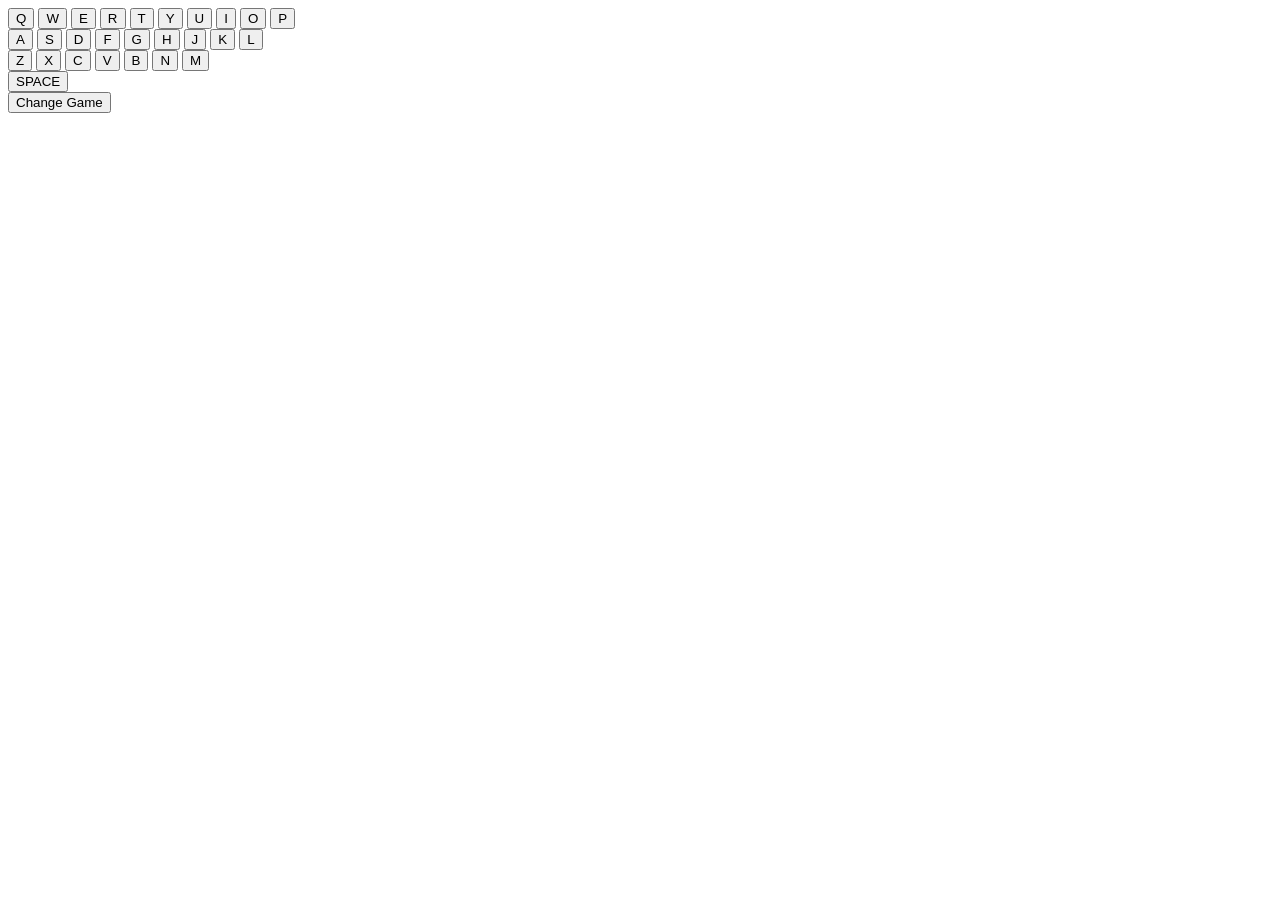
==== game2.html @ 3e42b0ab "add game2 html" ====
<!DOCTYPE html>
<html lang="en">
<head>
    <meta charset="UTF-8">
    <meta name="viewport" content="width=device-width, initial-scale=1.0">
    <title>Typing Game</title>
    <link rel="stylesheet" href="style2.css">
</head>
<body>


    <div class="keyboard">

        <div class="keyboard-row">
                <button class="key">Q</button>
                <button class="key">W</button>
                <button class="key">E</button>
                <button class="key">R</button>
                <button class="key">T</button>
                <button class="key">Y</button>
                <button class="key">U</button>
                <button class="key">I</button>
                <button class="key">O</button>
                <button class="key">P</button>
        </div>

        <div class="keyboard-row">
            <button class="key">A</button>
            <button class="key">S</button>
            <button class="key">D</button>
            <button class="key">F</button>
            <button class="key">G</button>
            <button class="key">H</button>
            <button class="key">J</button>
            <button class="key">K</button>
            <button class="key">L</button>
        </div>

        <div class="keyboard-row">
            <button class="key">Z</button>
            <button class="key">X</button>
            <button class="key">C</button>
            <button class="key">V</button>
            <button class="key">B</button>
            <button class="key">N</button>
            <button class="key">M</button>
        </div>

        <div class="keyboard-row">
            <button class="keyspace">SPACE</button>
        </div>

    </div>

    <a href="./index.html">
        <button id="change-game-button">Change Game</button>
    </a>


    <!-- <script src="app.js"></script> -->
    <script src="script.js"></script>
</body>
</html>
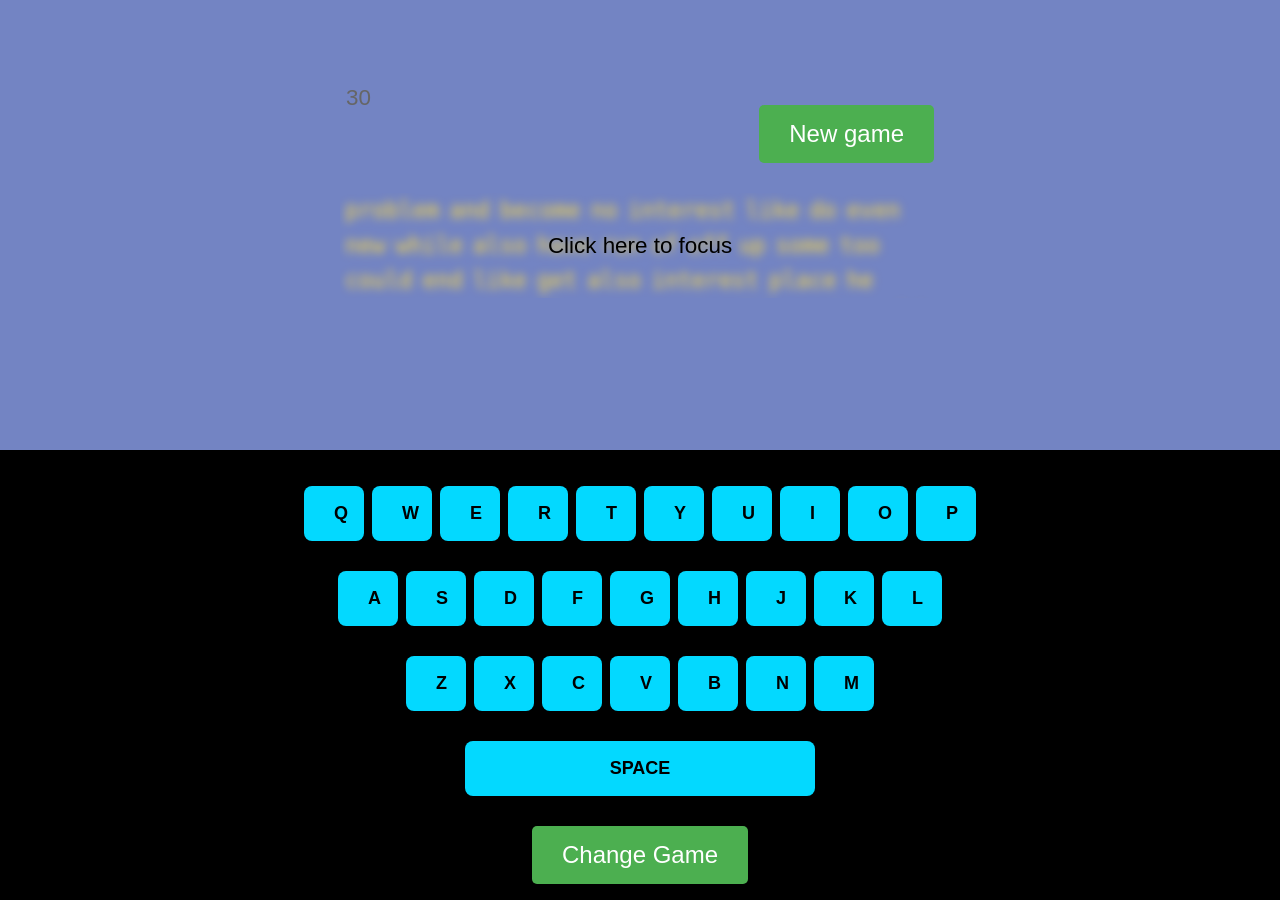
==== commit b732d73a: "change html for game2" ====
--- a/game2.html
+++ b/game2.html
@@ -7,6 +7,21 @@
     <link rel="stylesheet" href="style2.css">
 </head>
 <body>
+        <div class="top-section">
+        <main>
+            <div id="header">
+                <div id="info"></div>
+                <div id="buttons">
+                    <button id="newGameBtn">New game</button>
+                </div>
+            </div>
+            <div id="game" tabindex="0">
+                <div id="words"></div>
+                <div id="cursor"></div>
+                <div id="focus-error">Click here to focus</div>
+            </div>
+        </main>
+    </div>
 
 
     <div class="keyboard">
@@ -49,12 +64,12 @@
         <div class="keyboard-row">
             <button class="keyspace">SPACE</button>
         </div>
+        <a href="./index.html">
+            <button id="change-game-button">Change Game</button>
+        </a>
 
     </div>
 
-    <a href="./index.html">
-        <button id="change-game-button">Change Game</button>
-    </a>
 
 
     <!-- <script src="app.js"></script> -->
--- a/style2.css
+++ b/style2.css
@@ -0,0 +1,204 @@
+
+body{
+    font-family: 'Roboto', sans-serif;
+    background-color:#7384c3;
+    color: #000000;
+    font-size: 1.4rem;
+    margin: 0;
+    padding: 0;
+}
+main{
+    width: 600px;
+    margin: 50px auto;
+}
+h1{
+    color: #666;
+}
+h1 svg{
+    width: 40px;
+    fill: #666;
+}
+#header{
+    display: grid;
+    grid-template-columns: 1fr 1fr;
+    margin: 20px 6px 30px;
+}
+#buttons{
+    text-align: right;
+}
+#info{
+    color: #666;
+}
+ button {
+            padding: 15px 30px;
+            font-size: 24px;
+            background-color: #4CAF50;
+            color: white;
+            border: none;
+            cursor: pointer;
+            margin-top: 20px;
+            border-radius: 5px;
+        }
+
+        button:hover {
+            background-color: #45a049;
+        }
+div#game{
+    line-height:35px;
+    height:105px;
+    overflow: hidden;
+    position: relative;
+}
+div#game:focus{
+    outline:0;
+}
+#words{
+    filter: blur(5px);
+    color: #fd4;
+}
+#game:focus #words{
+    filter: blur(0);
+}
+#focus-error {
+    position: absolute;
+    inset: 0;
+    text-align: center;
+    padding-top: 35px;
+}
+#game:focus #focus-error{
+    display:none;
+}
+div.word{
+    display: inline-block;
+    font-family: 'Roboto Mono', monospace;
+    margin: 0 5px;
+}
+.letter.correct{
+    color: #fff;
+}
+.letter.incorrect{
+    color: #f55;
+}
+@keyframes blink{
+    0%{
+        opacity: 1;
+    }
+    50%{
+        opacity: 0;
+    }
+    100%{
+        opacity: 1;
+    }
+}
+#cursor{
+    display:none;
+    width: 2px;
+    height: 1.6rem;
+    background: #666;
+    position: fixed;
+    top: 198px;
+    left: 18px;
+    animation: blink .3s infinite;
+}
+#game:focus #cursor{
+    display: block;
+}
+#game.over #words{
+    opacity: .5;
+    filter: blur(0px);
+}
+#game.over:focus #cursor{
+    display:none;
+}
+#game.over #focus-error {
+    display: none;
+}
+
+.top-section {
+    height: 50vh;
+    display: flex;
+    justify-content: flex-end;
+    align-items: flex-start;
+    padding: 15px;
+    box-sizing: border-box;
+    transition: height 0.2s ease;
+}
+
+.top-section.full-height {
+    height: 100vh;
+}
+
+
+.keyboard{
+    height: 50vh;
+}
+
+.keyboard{
+    background-color: rgb(0, 0, 0);
+
+    display: flex;
+    flex-direction: column;
+    justify-content: center;
+    align-items: center;
+
+    gap: 10px;
+    padding: 20px;
+    box-sizing: border-box;
+}
+
+.keyboard.hidden {
+    display: none;
+}
+
+.keyboard-row{
+
+    display: flex;
+    gap: 8px;
+
+    }
+
+.key{
+
+    width: 55px;
+    height: 55px;
+    border: none;
+    border-radius: 8px;
+     background: rgb(3, 217, 255);
+     color: black;
+     font-size: 18px;
+     font-weight: bold;
+
+}
+.key:hover{
+
+    background: #444;
+
+}
+
+.key:active{
+    transform: translateY(4px);
+
+}
+.keyspace{
+     
+    width: 350px;
+    height: 55px;
+    border: none;
+    border-radius: 8px;
+    background: rgb(3, 217, 255);
+    color: black;
+    font-size: 18px;
+    font-weight: bold;
+
+}
+
+.keyspace:hover{
+    background: #444;
+}
+
+.key.active, 
+.keyspace.active {
+    background-color: #ff007f;
+    color: white;
+    transform: translateY(4px);
+}
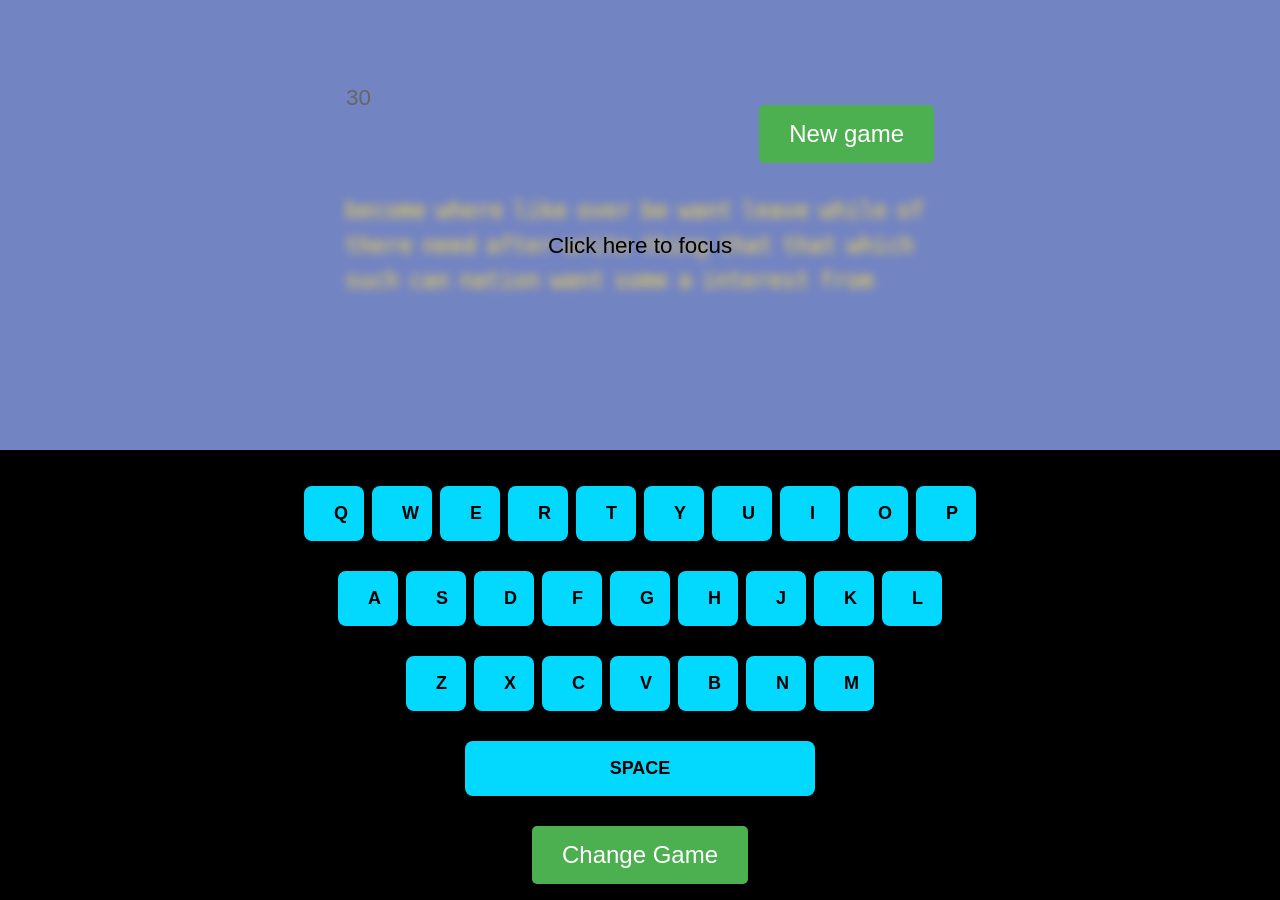
==== commit 336c843d: "Merge pull request #1 from asleepjan/main add game2 and game3" ====
--- a/game2.html
+++ b/game2.html
@@ -64,7 +64,7 @@
         <div class="keyboard-row">
             <button class="keyspace">SPACE</button>
         </div>
-        <a href="./index.html">
+        <a href="./game3.html">
             <button id="change-game-button">Change Game</button>
         </a>
 
